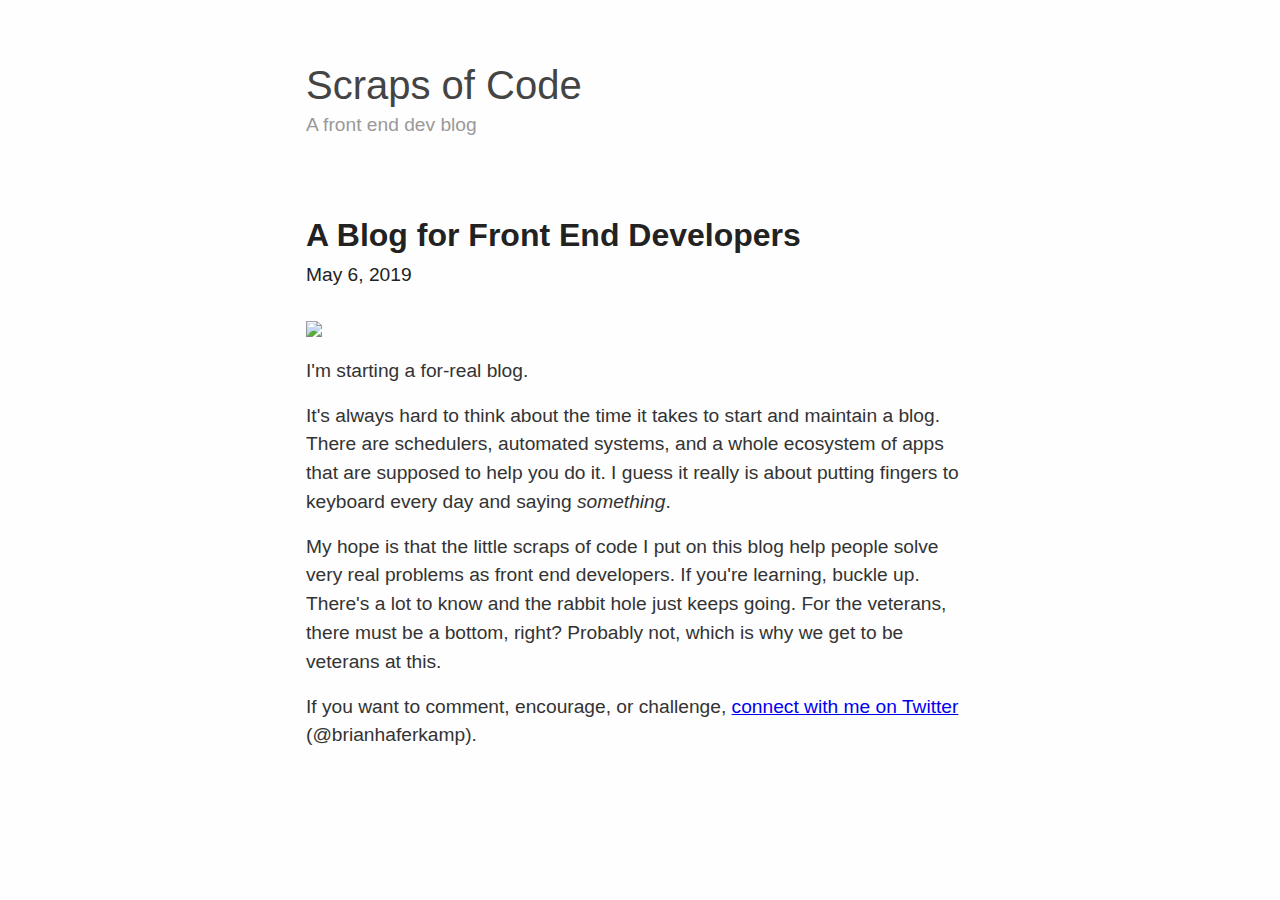
==== index.html @ 84be9cf9 "Initial upload" ====
<!DOCTYPE html>
<html lang="en">
  <head>
    <title>Scraps of Code | A front end dev blog</title>
    <meta charset="UTF-8"/>
    <meta name="viewport" content="width=device-width, initial-scale=1"/>
    <!-- Load a favicon-->
    <link rel="shortcut icon" href="./assets/img/favicons/favicon.ico"/>
    <!-- Load font icons-->
    <!-- Material Design Iconic Font - (http://zavoloklom.github.io/material-design-iconic-font/index.html)-->
    <link rel="stylesheet" href="https://cdnjs.cloudflare.com/ajax/libs/material-design-iconic-font/2.2.0/css/material-design-iconic-font.min.css"/>
    <!-- Load Google Fonts-->
    <link href="https://fonts.googleapis.com/css?family=Open+Sans:300,300i,400,400i,700,700i" rel="stylesheet"/>
    <!-- Load the main stylesheet-->
    <link rel="stylesheet" href="assets/css/main.css"/>
  </head>
  <body>
    <div id="app">
      <div id="masthead">
        <div class="section-inner">
          <h1 class="masthead-title">Scraps of Code</h1>
          <h2 class="masthead-subtitle">A front end dev blog</h2>
        </div>
      </div>
      <section id="stories">
        <div class="stories-inner">
          <div class="stories-group">
            <h3 class="stories-group-headline">A Blog for Front End Developers</h3>
            <h4 class="stories-group-date">May 6, 2019</h4>
            <section class="stories-image"><img src="https://source.unsplash.com/r9T0LZv8xWQ/1600x900"/></section>
            <article class="stories-group-content">
              <p>I'm starting a for-real blog.</p>
              <p>It's always hard to think about the time it takes to start and maintain a blog. There are schedulers, automated systems, and a whole ecosystem of apps that are supposed to help you do it. I guess it really is about putting fingers to keyboard every day and saying <i>something</i>.</p>
              <p>My hope is that the little scraps of code I put on this blog help people solve very real problems as front end developers. If you're learning, buckle up. There's a lot to know and the rabbit hole just keeps going. For the veterans, there must be a bottom, right? Probably not, which is why we get to be veterans at this.</p>
              <p>If you want to comment, encourage, or challenge, <a href="https://twitter.com/BrianHaferkamp", target="_blank">connect with me on Twitter</a> (@brianhaferkamp).</p>
            </article>
          </div>
        </div>
      </section>
    </div>
    <!-- Loads jQuery (Delete if you're using vanilla JS)-->
    <script src="https://ajax.googleapis.com/ajax/libs/jquery/3.2.1/jquery.min.js"></script>
    <!-- Loads app-specific JS-->
    <script src="./assets/js/app.js"></script>
  </body>
</html>
---- assets/css/main.css ----
html {
  font-family: sans-serif;
  -ms-text-size-adjust: 100%;
  -webkit-text-size-adjust: 100%;
}

body {
  margin: 0;
}

article,
aside,
details,
figcaption,
figure,
footer,
header,
hgroup,
main,
menu,
nav,
section,
summary {
  display: block;
}

audio,
canvas,
progress,
video {
  display: inline-block;
  vertical-align: baseline;
}

audio:not([controls]) {
  display: none;
  height: 0;
}

[hidden],
template {
  display: none;
}

a {
  background-color: transparent;
}

a:active,
a:hover {
  outline: 0;
}

abbr[title] {
  border-bottom: 1px dotted;
}

b,
strong {
  font-weight: bold;
}

dfn {
  font-style: italic;
}

h1 {
  font-size: 2em;
  margin: 0.67em 0;
}

mark {
  background: #ff0;
  color: #000;
}

small {
  font-size: 80%;
}

sub,
sup {
  font-size: 75%;
  line-height: 0;
  position: relative;
  vertical-align: baseline;
}

sup {
  top: -0.5em;
}

sub {
  bottom: -0.25em;
}

img {
  border: 0;
}

svg:not(:root) {
  overflow: hidden;
}

figure {
  margin: 1em 40px;
}

hr {
  box-sizing: content-box;
  height: 0;
}

pre {
  overflow: auto;
}

code,
kbd,
pre,
samp {
  font-family: monospace, monospace;
  font-size: 1em;
}

button,
input,
optgroup,
select,
textarea {
  color: inherit;
  font: inherit;
  margin: 0;
}

button {
  overflow: visible;
}

button,
select {
  text-transform: none;
}

button,
html input[type="button"],
input[type="reset"],
input[type="submit"] {
  -webkit-appearance: button;
  cursor: pointer;
}

button[disabled],
html input[disabled] {
  cursor: default;
}

button::-moz-focus-inner,
input::-moz-focus-inner {
  border: 0;
  padding: 0;
}

input {
  line-height: normal;
}

input[type="checkbox"],
input[type="radio"] {
  box-sizing: border-box;
  padding: 0;
}

input[type="number"]::-webkit-inner-spin-button,
input[type="number"]::-webkit-outer-spin-button {
  height: auto;
}

input[type="search"] {
  -webkit-appearance: textfield;
  box-sizing: content-box;
}

input[type="search"]::-webkit-search-cancel-button,
input[type="search"]::-webkit-search-decoration {
  -webkit-appearance: none;
}

fieldset {
  border: 1px solid #c0c0c0;
  margin: 0 2px;
  padding: 0.35em 0.625em 0.75em;
}

legend {
  border: 0;
  padding: 0;
}

textarea {
  overflow: auto;
}

optgroup {
  font-weight: bold;
}

table {
  border-collapse: collapse;
  border-spacing: 0;
}

td,
th {
  padding: 0;
}

* {
  box-sizing: border-box;
}

body {
  background-color: #fefefe;
  font-size: 16px;
  font-size: 16px;
  font-size: 1rem;
  font-family: sans-serif;
  color: #333;
  -webkit-font-smoothing: antialiased;
  -webkit-text-size-adjust: 100%;
}

.button {
  display: inline-block;
  background-color: #111;
  color: #fff;
  text-decoration: none;
  padding: 8px 16px;
  padding: .5rem 1rem;
  cursor: pointer;
}

.button:hover {
  background-color: rgba(17, 17, 17, 0.8);
}

.button-inverse {
  display: inline-block;
  background-color: #fff;
  color: #111;
  text-decoration: none;
  padding: 8px 16px;
  padding: .5rem 1rem;
  cursor: pointer;
}

.button-inverse:hover {
  background-color: rgba(255, 255, 255, 0.8);
}

.button-ghost {
  display: inline-block;
  background-color: transparent;
  color: #111;
  text-decoration: none;
  padding: 8px 16px;
  padding: .5rem 1rem;
  border: 1px solid #111;
  cursor: pointer;
}

.button-ghost:hover {
  background-color: #fff;
  border: 1px solid #fff;
}

.button-ghost-inverse {
  display: inline-block;
  background-color: transparent;
  color: #fff;
  text-decoration: none;
  padding: 8px 16px;
  padding: .5rem 1rem;
  border: 1px solid #fff;
  cursor: pointer;
}

.button-ghost-inverse:hover {
  background-color: #111;
  border: 1px solid #111;
}

.gigantic, .huge, .large, .bigger, .big,
h1, h2, h3, h4, h5, h6 {
  color: #222;
  font-weight: bold;
}

.gigantic {
  font-size: 110px;
  line-height: 1.09;
  letter-spacing: -2px;
}

.huge, h1 {
  font-size: 68px;
  line-height: 1.05;
}

.large, h2 {
  font-size: 42px;
  line-height: 1.14;
}

.bigger, h3 {
  font-size: 26px;
  line-height: 1.38;
}

.big, h4 {
  font-size: 22px;
  line-height: 1.38;
}

.small, small {
  font-size: 10px;
  line-height: 1.2;
}

p {
  margin: 0 0 16px 0;
  margin: 0 0 1rem 0;
}

em {
  font-style: italic;
}

strong {
  font-weight: bold;
}

hr {
  border: solid #ddd;
  border-width: 1px 0 0;
  clear: both;
  margin: 10px 0 30px;
  height: 0;
}

img {
  width: 100%;
}

.flex-video {
  height: 0;
  margin-bottom: 14.222px;
  margin-bottom: 0.88889rem;
  overflow: hidden;
  padding-bottom: 56%;
  position: relative;
}

.flex-video iframe,
.flex-video object,
.flex-video embed,
.flex-video video {
  height: 100%;
  position: absolute;
  top: 0;
  width: 100%;
  left: 0;
}

#app {
  max-width: 700px;
  margin: auto;
  padding: 32px 16px;
  padding: 2rem 1rem;
}

.flex-center {
  display: -webkit-box;
  display: -ms-flexbox;
  display: flex;
  -webkit-box-pack: center;
      -ms-flex-pack: center;
          justify-content: center;
  -webkit-box-align: center;
      -ms-flex-align: center;
          align-items: center;
}

#masthead {
  padding: 32px 0;
  padding: 2rem 0;
}

.masthead-title {
  margin: 0 0 8px;
  margin: 0 0 .5rem;
  color: #444;
  font-weight: 400;
  font-size: 32px;
  font-size: 2rem;
}

.masthead-subtitle {
  margin-top: 0;
  color: #999;
  font-weight: 400;
  font-size: 14.4px;
  font-size: .9rem;
}

.stories-group {
  margin-bottom: 48px;
  margin-bottom: 3rem;
}

.stories-image {
  margin-bottom: 16px;
  margin-bottom: 1rem;
}

.stories-group-headline {
  margin: 0;
  font-size: 24px;
  font-size: 1.5rem;
  line-height: 1.2;
}

.stories-group-date {
  margin: 8px 0 16px;
  margin: .5rem 0 1rem;
  font-size: 14px;
  font-weight: 300;
}

.stories-group-content p {
  line-height: 1.5;
}

@media (min-width: 600px) {

  .two-up {
    display: -webkit-box;
    display: -ms-flexbox;
    display: flex;
    -webkit-box-align: center;
        -ms-flex-align: center;
            align-items: center;
  }

  #masthead {
    padding: 1rem 0;
    margin: 0 0 2rem;
  }

  .masthead-title {
    font-size: 2.5rem;
  }

  .masthead-subtitle {
    font-size: 1.2rem;
  }
}

@media (min-width: 900px) {

  #masthead {
    padding: 2rem 0;
    margin: 0 0 2rem;
  }

  .stories-group-headline {
    font-size: 2rem;
  }

  .stories-group-date {
    font-size: 1.2rem;
    margin: .5rem 0 2rem;
  }

  .stories-group-content p {
    font-size: 1.2rem;
  }
}

@media (min-width: 700px) {

  .stories-group {
    margin-bottom: 4rem;
  }
}

@media (min-width: 1170px) {

  .stories-group {
    margin-bottom: 6rem;
  }
}
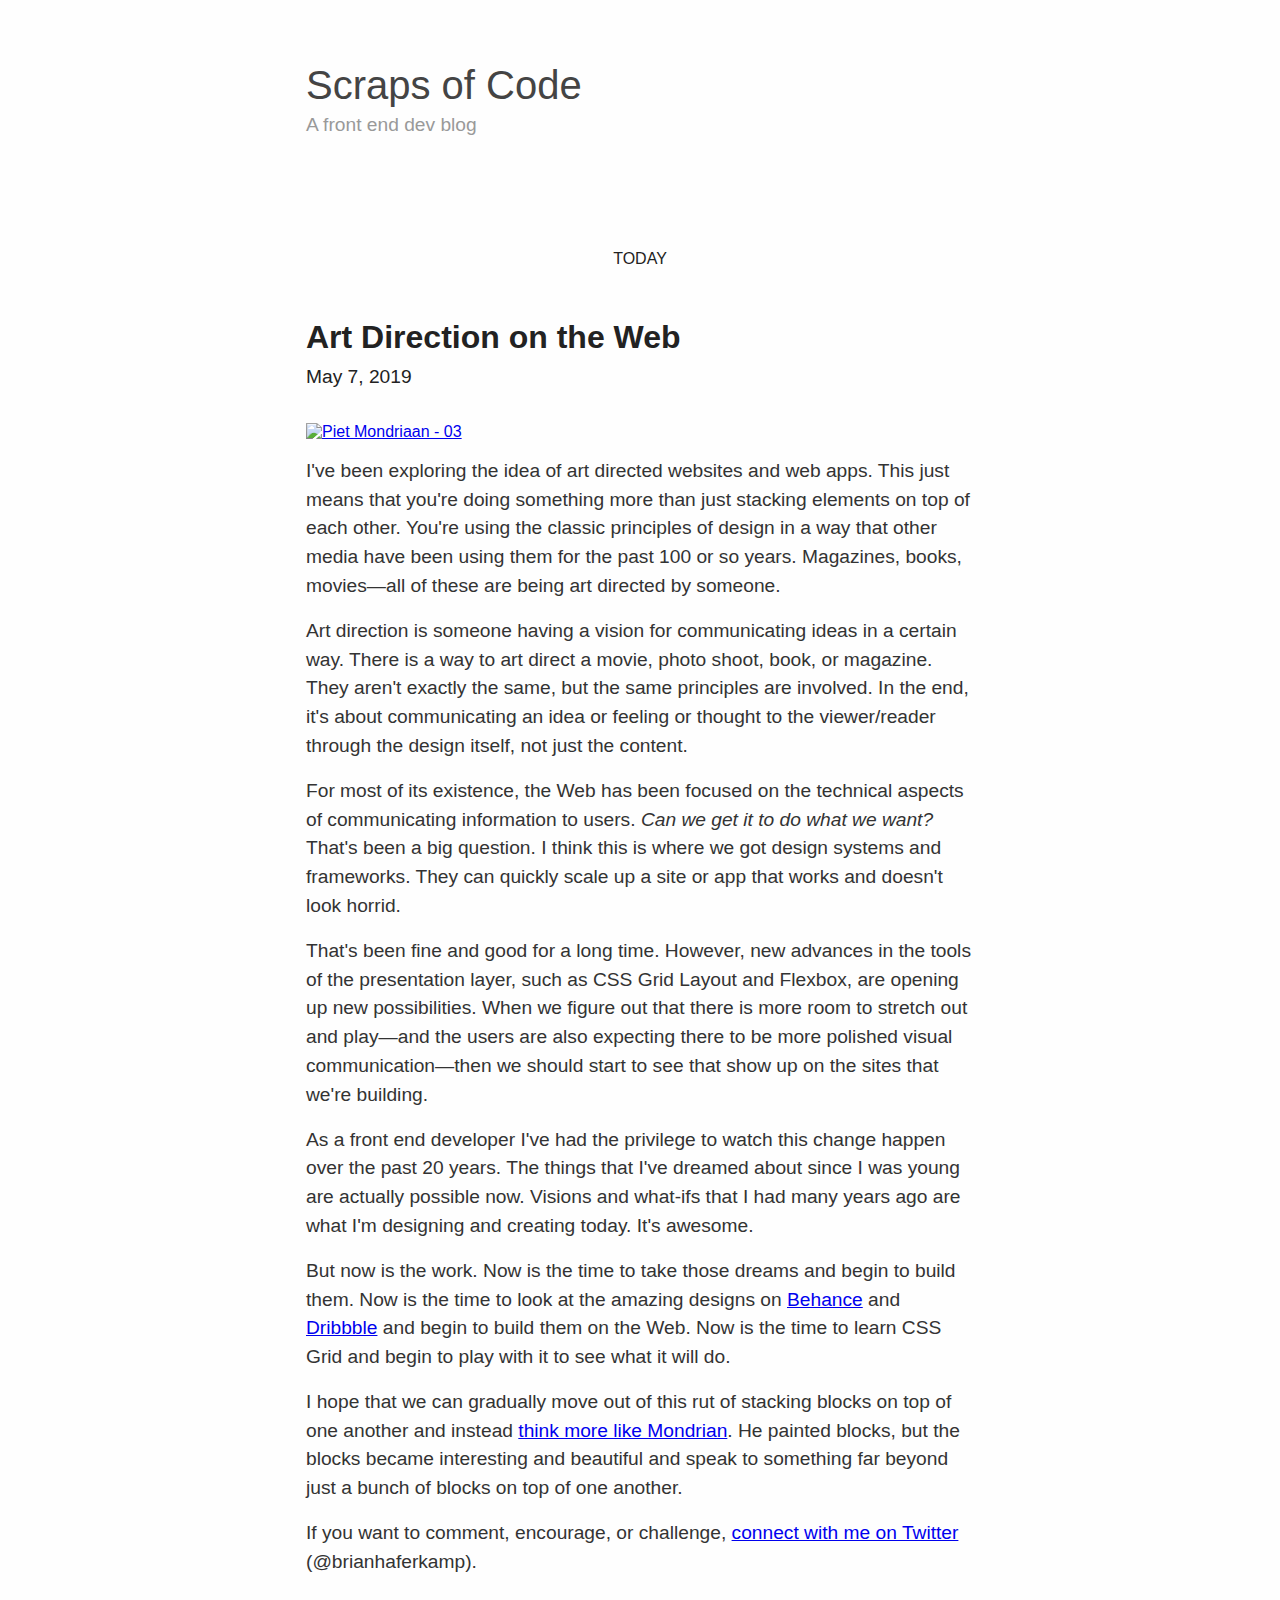
==== commit 31920293: "New Post" ====
--- a/index.html
+++ b/index.html
@@ -17,25 +17,31 @@
   <body>
     <div id="app">
       <div id="masthead">
-        <div class="section-inner">
-          <h1 class="masthead-title">Scraps of Code</h1>
+        <div class="section-inner"><a class="masthead-link" href="/">
+            <h1 class="masthead-title">Scraps of Code</h1></a>
           <h2 class="masthead-subtitle">A front end dev blog</h2>
         </div>
       </div>
       <section id="stories">
-        <div class="stories-inner">
+        <div class="stories-inner"></div>
+        <header>
+          <h3 class="page-headline">Today</h3>
           <div class="stories-group">
-            <h3 class="stories-group-headline">A Blog for Front End Developers</h3>
-            <h4 class="stories-group-date">May 6, 2019</h4>
-            <section class="stories-image"><img src="https://source.unsplash.com/r9T0LZv8xWQ/1600x900"/></section>
+            <h3 class="stories-group-headline">Art Direction on the Web</h3>
+            <h4 class="stories-group-date">May 7, 2019</h4>
+            <section class="stories-image"><a title="Piet Mondrian [Public domain], via Wikimedia Commons" href="https://commons.wikimedia.org/wiki/File:Piet_Mondriaan_-_03.jpg"><img width="1024" alt="Piet Mondriaan - 03" src="https://upload.wikimedia.org/wikipedia/commons/thumb/4/47/Piet_Mondriaan_-_03.jpg/1024px-Piet_Mondriaan_-_03.jpg"/></a></section>
             <article class="stories-group-content">
-              <p>I'm starting a for-real blog.</p>
-              <p>It's always hard to think about the time it takes to start and maintain a blog. There are schedulers, automated systems, and a whole ecosystem of apps that are supposed to help you do it. I guess it really is about putting fingers to keyboard every day and saying <i>something</i>.</p>
-              <p>My hope is that the little scraps of code I put on this blog help people solve very real problems as front end developers. If you're learning, buckle up. There's a lot to know and the rabbit hole just keeps going. For the veterans, there must be a bottom, right? Probably not, which is why we get to be veterans at this.</p>
+              <p>I've been exploring the idea of art directed websites and web apps. This just means that you're doing something more than just stacking elements on top of each other. You're using the classic principles of design in a way that other media have been using them for the past 100 or so years. Magazines, books, movies&mdash;all of these are being art directed by someone.</p>
+              <p>Art direction is someone having a vision for communicating ideas in a certain way. There is a way to art direct a movie, photo shoot, book, or magazine. They aren't exactly the same, but the same principles are involved. In the end, it's about communicating an idea or feeling or thought to the viewer/reader through the design itself, not just the content.</p>
+              <p>For most of its existence, the Web has been focused on the technical aspects of communicating information to users. <i>Can we get it to do what we want?</i> That's been a big question. I think this is where we got design systems and frameworks. They can quickly scale up a site or app that works and doesn't look horrid.</p>
+              <p>That's been fine and good for a long time. However, new advances in the tools of the presentation layer, such as CSS Grid Layout and Flexbox, are opening up new possibilities. When we figure out that there is more room to stretch out and play&mdash;and the users are also expecting there to be more polished visual communication&mdash;then we should start to see that show up on the sites that we're building.</p>
+              <p>As a front end developer I've had the privilege to watch this change happen over the past 20 years. The things that I've dreamed about since I was young are actually possible now. Visions and what-ifs that I had many years ago are what I'm designing and creating today. It's awesome.</p>
+              <p>But now is the work. Now is the time to take those dreams and begin to build them. Now is the time to look at the amazing designs on <a href="https://behance.net" target="_blank">Behance</a> and <a href="https://dribbble.com" target="_blank">Dribbble</a> and begin to build them on the Web. Now is the time to learn CSS Grid and begin to play with it to see what it will do.</p>
+              <p>I hope that we can gradually move out of this rut of stacking blocks on top of one another and instead <a href="https://www.moma.org/artists/4057" target="_blank">think more like Mondrian</a>. He painted blocks, but the blocks became interesting and beautiful and speak to something far beyond just a bunch of blocks on top of one another.</p>
               <p>If you want to comment, encourage, or challenge, <a href="https://twitter.com/BrianHaferkamp", target="_blank">connect with me on Twitter</a> (@brianhaferkamp).</p>
             </article>
           </div>
-        </div>
+        </header>
       </section>
     </div>
     <!-- Loads jQuery (Delete if you're using vanilla JS)-->
--- a/assets/css/main.css
+++ b/assets/css/main.css
@@ -392,8 +392,16 @@
 }
 
 #masthead {
-  padding: 32px 0;
-  padding: 2rem 0;
+  padding: 0 0 48px;
+  padding: 0 0 3rem;
+}
+
+.masthead-link {
+  text-decoration: none;
+}
+
+.masthead-link:active, .masthead-link:visited, .masthead-link:link {
+  color: #444;
 }
 
 .masthead-title {
@@ -441,6 +449,44 @@
   line-height: 1.5;
 }
 
+.page-headline {
+  text-align: center;
+  font-weight: 300;
+  text-transform: uppercase;
+  font-size: 16px;
+  font-size: 1rem;
+  margin-bottom: 48px;
+  margin-bottom: 3rem;
+}
+
+.archive-group {
+  margin-bottom: 48px;
+  margin-bottom: 3rem;
+}
+
+.archive-image {
+  margin-bottom: 16px;
+  margin-bottom: 1rem;
+}
+
+.archive-group-headline {
+  margin: 0;
+  font-size: 24px;
+  font-size: 1.5rem;
+  line-height: 1.2;
+}
+
+.archive-group-date {
+  margin: 8px 0 16px;
+  margin: .5rem 0 1rem;
+  font-size: 14px;
+  font-weight: 300;
+}
+
+.archive-group-content p {
+  line-height: 1.5;
+}
+
 @media (min-width: 600px) {
 
   .two-up {
@@ -453,7 +499,7 @@
   }
 
   #masthead {
-    padding: 1rem 0;
+    padding: 1rem 0 3rem;
     margin: 0 0 2rem;
   }
 
@@ -469,7 +515,7 @@
 @media (min-width: 900px) {
 
   #masthead {
-    padding: 2rem 0;
+    padding: 2rem 0 4rem;
     margin: 0 0 2rem;
   }
 
@@ -485,6 +531,19 @@
   .stories-group-content p {
     font-size: 1.2rem;
   }
+
+  .archive-group-headline {
+    font-size: 2rem;
+  }
+
+  .archive-group-date {
+    font-size: 1.2rem;
+    margin: .5rem 0 2rem;
+  }
+
+  .archive-group-content p {
+    font-size: 1.2rem;
+  }
 }
 
 @media (min-width: 700px) {
@@ -492,6 +551,10 @@
   .stories-group {
     margin-bottom: 4rem;
   }
+
+  .archive-group {
+    margin-bottom: 4rem;
+  }
 }
 
 @media (min-width: 1170px) {
@@ -499,4 +562,8 @@
   .stories-group {
     margin-bottom: 6rem;
   }
-}
+
+  .archive-group {
+    margin-bottom: 6rem;
+  }
+}
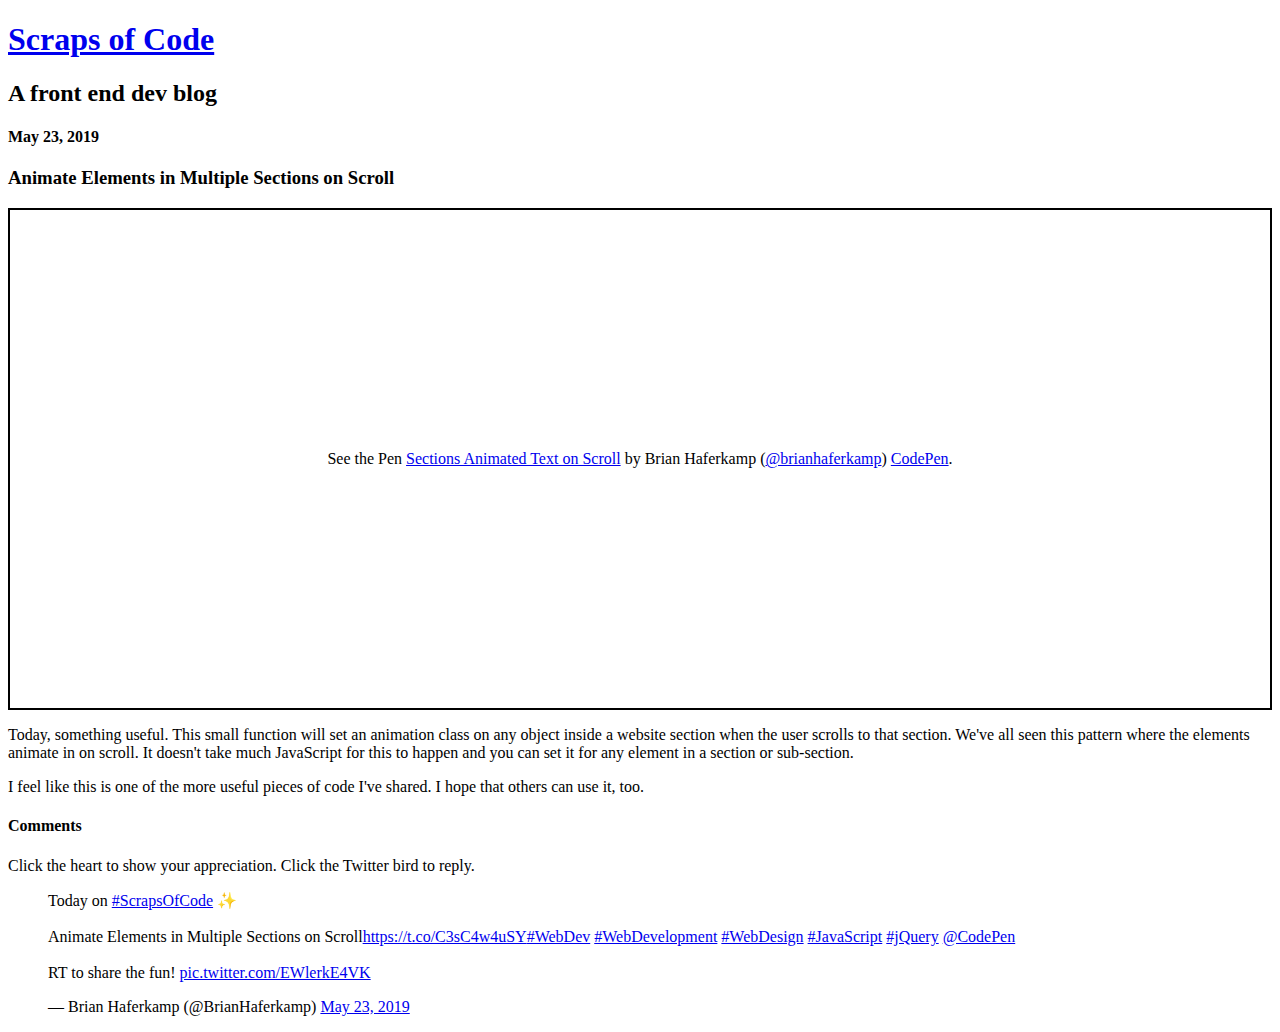
==== commit 5c4a1564: "Add files via upload" ====
--- a/index.html
+++ b/index.html
@@ -8,7 +8,7 @@
     <link rel="shortcut icon" href="./assets/img/favicons/favicon.ico"/>
     <!-- Load font icons-->
     <!-- Material Design Iconic Font - (http://zavoloklom.github.io/material-design-iconic-font/index.html)-->
-    <link rel="stylesheet" href="https://cdnjs.cloudflare.com/ajax/libs/material-design-iconic-font/2.2.0/css/material-design-iconic-font.min.css"/>
+    <!-- link(rel="stylesheet", href="https://cdnjs.cloudflare.com/ajax/libs/material-design-iconic-font/2.2.0/css/material-design-iconic-font.min.css")-->
     <!-- Load Google Fonts-->
     <link href="https://fonts.googleapis.com/css?family=Open+Sans:300,300i,400,400i,700,700i" rel="stylesheet"/>
     <!-- Load the main stylesheet-->
@@ -17,31 +17,44 @@
   <body>
     <div id="app">
       <div id="masthead">
-        <div class="section-inner"><a class="masthead-link" href="/">
+        <div class="section-inner"><a class="masthead-link" href="https://brianhaferkamp.github.io/scrapsofcode/">
             <h1 class="masthead-title">Scraps of Code</h1></a>
           <h2 class="masthead-subtitle">A front end dev blog</h2>
         </div>
       </div>
       <section id="stories">
-        <div class="stories-inner"></div>
-        <header>
-          <h3 class="page-headline">Today</h3>
+        <div class="stories-inner">
+          <!-- header
+          h3.page-headline Today
+          
+          -->
           <div class="stories-group">
-            <h3 class="stories-group-headline">Art Direction on the Web</h3>
-            <h4 class="stories-group-date">May 7, 2019</h4>
-            <section class="stories-image"><a title="Piet Mondrian [Public domain], via Wikimedia Commons" href="https://commons.wikimedia.org/wiki/File:Piet_Mondriaan_-_03.jpg"><img width="1024" alt="Piet Mondriaan - 03" src="https://upload.wikimedia.org/wikipedia/commons/thumb/4/47/Piet_Mondriaan_-_03.jpg/1024px-Piet_Mondriaan_-_03.jpg"/></a></section>
+            <h4 class="stories-group-date">May 23, 2019</h4>
+            <h3 class="stories-group-headline">Animate Elements in Multiple Sections on Scroll</h3>
+            <section class="stories-image">
+              <div class="pen"><p class="codepen" data-height="502" data-theme-id="26191" data-default-tab="css,result" data-user="brianhaferkamp" data-slug-hash="vwWXXd" style="height: 502px; box-sizing: border-box; display: flex; align-items: center; justify-content: center; border: 2px solid; margin: 1em 0; padding: 1em;" data-pen-title="Multiple Sections Animated Text on Scroll">
+<span>See the Pen <a href="https://codepen.io/brianhaferkamp/pen/vwWXXd/">
+                <Multiple>Sections Animated Text on Scroll</a> by Brian Haferkamp (<a href="https://codepen.io/brianhaferkamp">@brianhaferkamp</a>)</Multiple>
+                <on><a href="https://codepen.io">CodePen</a>.</span></on></p>
+<script async src="https://static.codepen.io/assets/embed/ei.js"></script>
+              </div>
+            </section>
             <article class="stories-group-content">
-              <p>I've been exploring the idea of art directed websites and web apps. This just means that you're doing something more than just stacking elements on top of each other. You're using the classic principles of design in a way that other media have been using them for the past 100 or so years. Magazines, books, movies&mdash;all of these are being art directed by someone.</p>
-              <p>Art direction is someone having a vision for communicating ideas in a certain way. There is a way to art direct a movie, photo shoot, book, or magazine. They aren't exactly the same, but the same principles are involved. In the end, it's about communicating an idea or feeling or thought to the viewer/reader through the design itself, not just the content.</p>
-              <p>For most of its existence, the Web has been focused on the technical aspects of communicating information to users. <i>Can we get it to do what we want?</i> That's been a big question. I think this is where we got design systems and frameworks. They can quickly scale up a site or app that works and doesn't look horrid.</p>
-              <p>That's been fine and good for a long time. However, new advances in the tools of the presentation layer, such as CSS Grid Layout and Flexbox, are opening up new possibilities. When we figure out that there is more room to stretch out and play&mdash;and the users are also expecting there to be more polished visual communication&mdash;then we should start to see that show up on the sites that we're building.</p>
-              <p>As a front end developer I've had the privilege to watch this change happen over the past 20 years. The things that I've dreamed about since I was young are actually possible now. Visions and what-ifs that I had many years ago are what I'm designing and creating today. It's awesome.</p>
-              <p>But now is the work. Now is the time to take those dreams and begin to build them. Now is the time to look at the amazing designs on <a href="https://behance.net" target="_blank">Behance</a> and <a href="https://dribbble.com" target="_blank">Dribbble</a> and begin to build them on the Web. Now is the time to learn CSS Grid and begin to play with it to see what it will do.</p>
-              <p>I hope that we can gradually move out of this rut of stacking blocks on top of one another and instead <a href="https://www.moma.org/artists/4057" target="_blank">think more like Mondrian</a>. He painted blocks, but the blocks became interesting and beautiful and speak to something far beyond just a bunch of blocks on top of one another.</p>
-              <p>If you want to comment, encourage, or challenge, <a href="https://twitter.com/BrianHaferkamp", target="_blank">connect with me on Twitter</a> (@brianhaferkamp).</p>
+              <p>Today, something useful. This small function will set an animation class on any object inside a website section when the user scrolls to that section. We've all seen this pattern where the elements animate in on scroll. It doesn't take much JavaScript for this to happen and you can set it for any element in a section or sub-section.</p>
+              <p>I feel like this is one of the more useful pieces of code I've shared. I hope that others can use it, too.</p>
             </article>
+            <!-- Comments-->
+            <footer class="comments">
+              <header>
+                <h4 class="comments-headline">Comments</h4>
+                <p>Click the heart to show your appreciation. Click the Twitter bird to reply.</p>
+                <div class="comment-tweet"><blockquote class="twitter-tweet" data-lang="en"><p lang="en" dir="ltr">Today on <a href="https://twitter.com/hashtag/ScrapsOfCode?src=hash&amp;ref_src=twsrc%5Etfw">#ScrapsOfCode</a> ✨<br><br>Animate Elements in Multiple Sections on Scroll<a href="https://t.co/C3sC4w4uSY">https://t.co/C3sC4w4uSY</a><a href="https://twitter.com/hashtag/WebDev?src=hash&amp;ref_src=twsrc%5Etfw">#WebDev</a> <a href="https://twitter.com/hashtag/WebDevelopment?src=hash&amp;ref_src=twsrc%5Etfw">#WebDevelopment</a> <a href="https://twitter.com/hashtag/WebDesign?src=hash&amp;ref_src=twsrc%5Etfw">#WebDesign</a> <a href="https://twitter.com/hashtag/JavaScript?src=hash&amp;ref_src=twsrc%5Etfw">#JavaScript</a> <a href="https://twitter.com/hashtag/jQuery?src=hash&amp;ref_src=twsrc%5Etfw">#jQuery</a> <a href="https://twitter.com/CodePen?ref_src=twsrc%5Etfw">@CodePen</a> <br><br>RT to share the fun! <a href="https://t.co/EWlerkE4VK">pic.twitter.com/EWlerkE4VK</a></p>&mdash; Brian Haferkamp (@BrianHaferkamp) <a href="https://twitter.com/BrianHaferkamp/status/1131538808435093505?ref_src=twsrc%5Etfw">May 23, 2019</a></blockquote>
+<script async src="https://platform.twitter.com/widgets.js" charset="utf-8"></script>
+                </div>
+              </header>
+            </footer>
           </div>
-        </header>
+        </div>
       </section>
     </div>
     <!-- Loads jQuery (Delete if you're using vanilla JS)-->
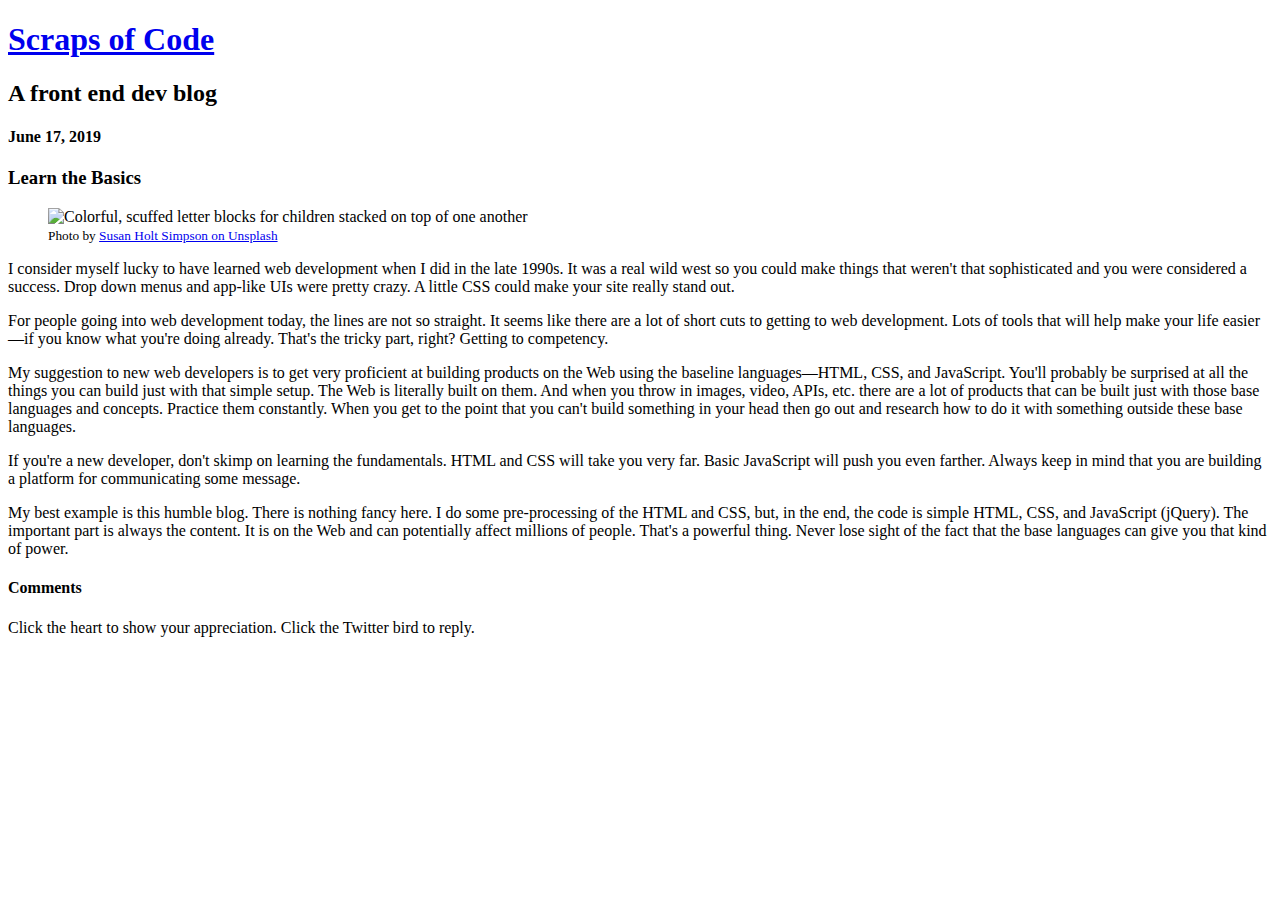
==== commit 142876d5: "Add files via upload" ====
--- a/index.html
+++ b/index.html
@@ -29,31 +29,30 @@
           
           -->
           <div class="stories-group">
-            <h4 class="stories-group-date">May 23, 2019</h4>
-            <h3 class="stories-group-headline">Animate Elements in Multiple Sections on Scroll</h3>
+            <h4 class="stories-group-date">June 17, 2019</h4>
+            <h3 class="stories-group-headline">Learn the Basics</h3>
             <section class="stories-image">
-              <div class="pen"><p class="codepen" data-height="502" data-theme-id="26191" data-default-tab="css,result" data-user="brianhaferkamp" data-slug-hash="vwWXXd" style="height: 502px; box-sizing: border-box; display: flex; align-items: center; justify-content: center; border: 2px solid; margin: 1em 0; padding: 1em;" data-pen-title="Multiple Sections Animated Text on Scroll">
-<span>See the Pen <a href="https://codepen.io/brianhaferkamp/pen/vwWXXd/">
-                <Multiple>Sections Animated Text on Scroll</a> by Brian Haferkamp (<a href="https://codepen.io/brianhaferkamp">@brianhaferkamp</a>)</Multiple>
-                <on><a href="https://codepen.io">CodePen</a>.</span></on></p>
-<script async src="https://static.codepen.io/assets/embed/ei.js"></script>
-              </div>
+              <figure><img src="assets/img/learn-basics.jpg" alt="Colorful, scuffed letter blocks for children stacked on top of one another"/>
+                <figcaption><small>Photo by <a href="https://unsplash.com/photos/H7SCRwU1aiM" target="_blank">Susan Holt Simpson on Unsplash</a></small></figcaption>
+              </figure>
             </section>
             <article class="stories-group-content">
-              <p>Today, something useful. This small function will set an animation class on any object inside a website section when the user scrolls to that section. We've all seen this pattern where the elements animate in on scroll. It doesn't take much JavaScript for this to happen and you can set it for any element in a section or sub-section.</p>
-              <p>I feel like this is one of the more useful pieces of code I've shared. I hope that others can use it, too.</p>
+              <p>I consider myself lucky to have learned web development when I did in the late 1990s. It was a real wild west so you could make things that weren't that sophisticated and you were considered a success. Drop down menus and app-like UIs were pretty crazy. A little CSS could make your site really stand out.</p>
+              <p>For people going into web development today, the lines are not so straight. It seems like there are a lot of short cuts to getting to web development. Lots of tools that will help make your life easier&mdash;if you know what you're doing already. That's the tricky part, right? Getting to competency.</p>
+              <p>My suggestion to new web developers is to get very proficient at building products on the Web using the baseline languages&mdash;HTML, CSS, and JavaScript. You'll probably be surprised at all the things you can build just with that simple setup. The Web is literally built on them. And when you throw in images, video, APIs, etc. there are a lot of products that can be built just with those base languages and concepts. Practice them constantly. When you get to the point that you can't build something in your head then go out and research how to do it with something outside these base languages.</p>
+              <p>If you're a new developer, don't skimp on learning the fundamentals. HTML and CSS will take you very far. Basic JavaScript will push you even farther. Always keep in mind that you are building a platform for communicating some message.</p>
+              <p>My best example is this humble blog. There is nothing fancy here. I do some pre-processing of the HTML and CSS, but, in the end, the code is simple HTML, CSS, and JavaScript (jQuery). The important part is always the content. It is on the Web and can potentially affect millions of people. That's a powerful thing. Never lose sight of the fact that the base languages can give you that kind of power.</p>
+              <!-- AddThis Sharing--><div class="addthis_inline_share_toolbox"></div>
             </article>
-            <!-- Comments-->
-            <footer class="comments">
-              <header>
-                <h4 class="comments-headline">Comments</h4>
-                <p>Click the heart to show your appreciation. Click the Twitter bird to reply.</p>
-                <div class="comment-tweet"><blockquote class="twitter-tweet" data-lang="en"><p lang="en" dir="ltr">Today on <a href="https://twitter.com/hashtag/ScrapsOfCode?src=hash&amp;ref_src=twsrc%5Etfw">#ScrapsOfCode</a> ✨<br><br>Animate Elements in Multiple Sections on Scroll<a href="https://t.co/C3sC4w4uSY">https://t.co/C3sC4w4uSY</a><a href="https://twitter.com/hashtag/WebDev?src=hash&amp;ref_src=twsrc%5Etfw">#WebDev</a> <a href="https://twitter.com/hashtag/WebDevelopment?src=hash&amp;ref_src=twsrc%5Etfw">#WebDevelopment</a> <a href="https://twitter.com/hashtag/WebDesign?src=hash&amp;ref_src=twsrc%5Etfw">#WebDesign</a> <a href="https://twitter.com/hashtag/JavaScript?src=hash&amp;ref_src=twsrc%5Etfw">#JavaScript</a> <a href="https://twitter.com/hashtag/jQuery?src=hash&amp;ref_src=twsrc%5Etfw">#jQuery</a> <a href="https://twitter.com/CodePen?ref_src=twsrc%5Etfw">@CodePen</a> <br><br>RT to share the fun! <a href="https://t.co/EWlerkE4VK">pic.twitter.com/EWlerkE4VK</a></p>&mdash; Brian Haferkamp (@BrianHaferkamp) <a href="https://twitter.com/BrianHaferkamp/status/1131538808435093505?ref_src=twsrc%5Etfw">May 23, 2019</a></blockquote>
-<script async src="https://platform.twitter.com/widgets.js" charset="utf-8"></script>
-                </div>
-              </header>
-            </footer>
           </div>
+          <!-- Comments-->
+          <footer class="comments">
+            <header>
+              <h4 class="comments-headline">Comments</h4>
+              <p>Click the heart to show your appreciation. Click the Twitter bird to reply.</p>
+              <div class="comment-tweet"></div>
+            </header>
+          </footer>
         </div>
       </section>
     </div>
@@ -61,5 +60,7 @@
     <script src="https://ajax.googleapis.com/ajax/libs/jquery/3.2.1/jquery.min.js"></script>
     <!-- Loads app-specific JS-->
     <script src="./assets/js/app.js"></script>
+    <!-- Load AddThis Code-->
+    <script type="text/javascript" src="//s7.addthis.com/js/300/addthis_widget.js#pubid=ra-5cf11d30407c6e5a"></script>
   </body>
 </html>